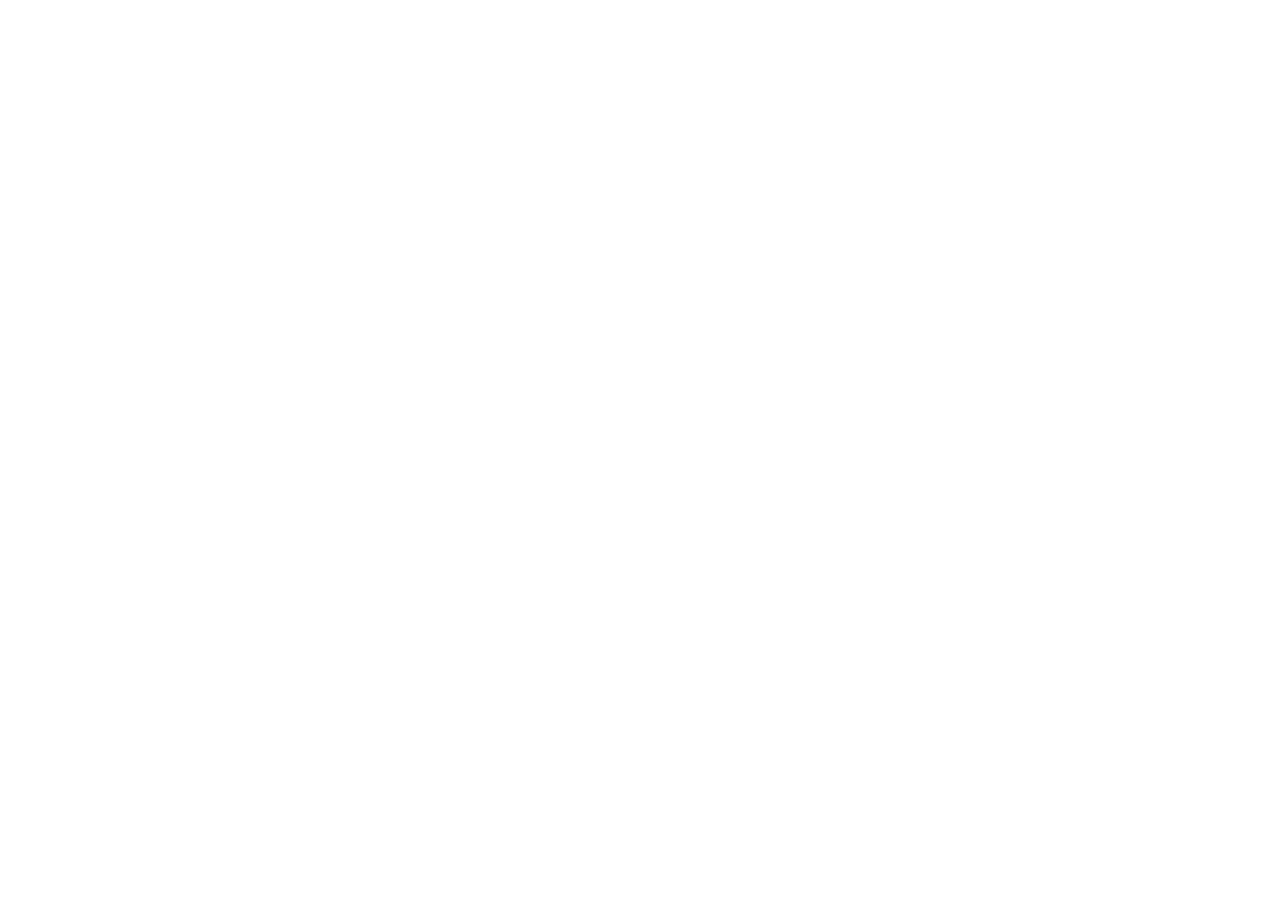
==== contacto.html @ 8f14220b "01Abril2021" ====
<!DOCTYPE html>
<html lang="es">
<head>
    <meta charset="UTF-8">
    <meta http-equiv="X-UA-Compatible" content="IE=edge">
    <meta name="viewport" content="width=device-width, initial-scale=1.0">
    <title>Document</title>
</head>
<body>
    
</body>
</html>
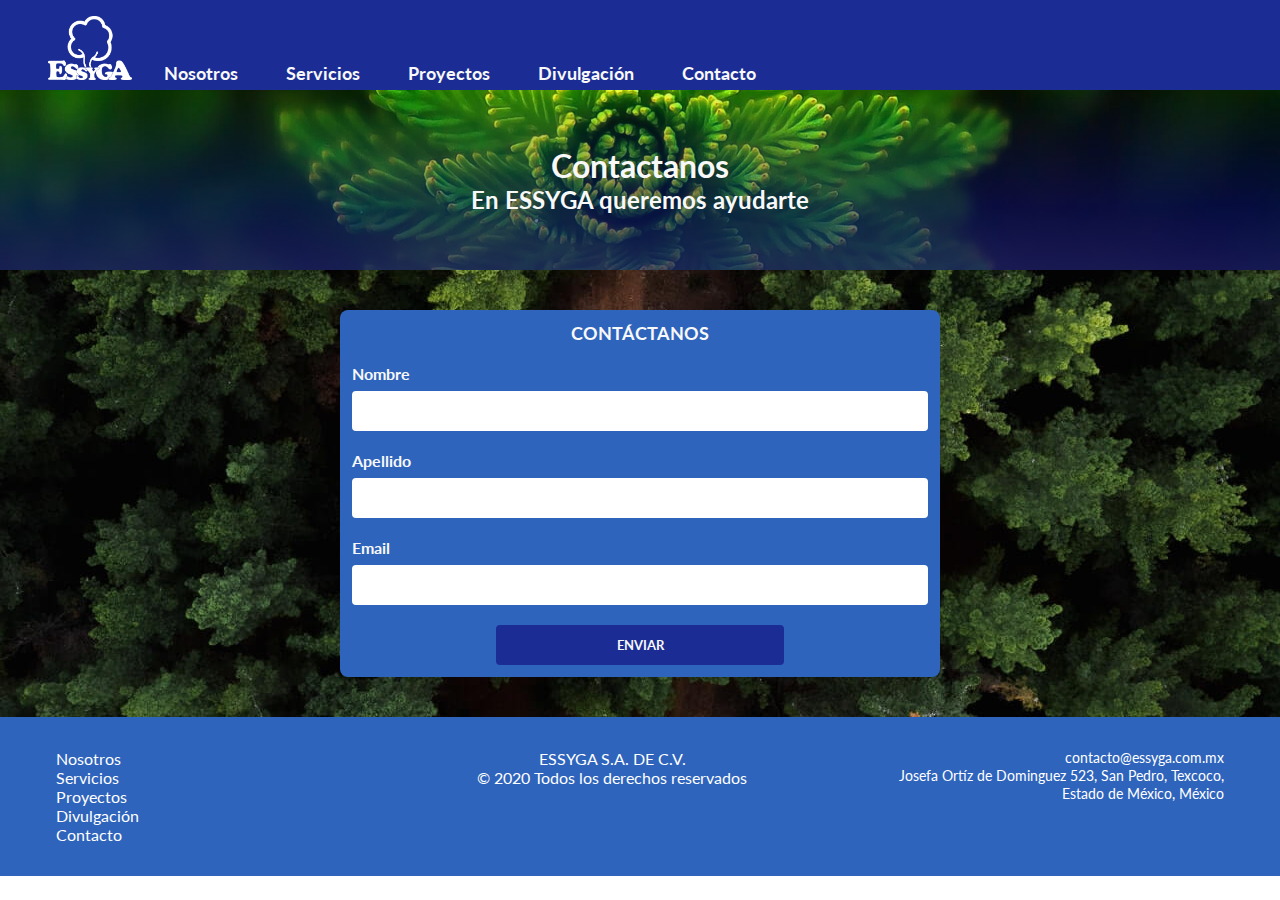
==== commit 4e2e9c10: "6Abril2021_1" ====
--- a/contacto.html
+++ b/contacto.html
@@ -4,9 +4,107 @@
     <meta charset="UTF-8">
     <meta http-equiv="X-UA-Compatible" content="IE=edge">
     <meta name="viewport" content="width=device-width, initial-scale=1.0">
-    <title>Document</title>
+    <link rel="preconnect" href="https://fonts.gstatic.com">
+    <link href="https://fonts.googleapis.com/css2?family=Lato:wght@400;700&display=swap" rel="stylesheet">
+    <link rel="stylesheet" href="styles/styles.css">
+    <link rel="shortcut icon" href="img/logoazul1.jpg" type="image/x-icon">
+    <title>Contacto</title>
 </head>
 <body>
+    <header>
+        <div id="header-content" class="content">
+            <div id="logo-content">
+                <a href="index.html"><img src="img/essygalogo.png" alt="logo_essyga"></a>
+            </div>
+            <div id="menu-btn">Menú
+                <div id="menu-icon">
+                    <span class="lin1"></span>
+                    <span class="lin2"></span>
+                    <span class="lin3"></span>
+                </div>
+            </div>
+            <nav id="menu" class="menu">
+                <a href="nosotros.html">Nosotros</a>
+                <a href="servicios.html">Servicios</a>
+                <a href="proyectos.html">Proyectos</a>
+                <a href="divulgacion.html">Divulgación</a>
+                <a href="contacto.html">Contacto</a>                    
+            </nav>
+        </div>
+    </header>
+    <!-- Img Inicial -->
+    <div class="principal_contacto">
+        <div class="texto_contacto">
+            <h1>Contactanos</h1>
+            <h2>En ESSYGA queremos ayudarte</h2>
+        </div>
+
+    </div>
+    <!-- Sección Contenido -->
+    <div id="contacto" class="background1">
+        <div class="content">
+            <div class="contenido_contacto">
+                <form action="" class="formulario_contacto">
+                    <fieldset>
+                        <legend>Contáctanos</legend>
+
+                        <div class="contenedor_campos">
+                            <div class="campos">
+                                <label for="">Nombre</label>
+                                <input type="text">
+                            </div>
+                            <div class="campos">
+                                <label for="">Apellido</label>
+                                <input type="text">
+                            </div>
+                            <div class="campos">
+                                <label for="">Email</label>
+                                <input type="email" name="" id="">
+                            </div>
+                        </div> <!-- .campos -->
+                        <div>
+                            <input type="submit" value="Enviar" class="btn_formulario">
+                        </div>
+                        
+                    </fieldset>
+                </form>
+            </div>
+
+        </div>
+
+    </div>
+
+    <footer>
+        <div class="content content-footer">
+            <div class="footer-modul temas">
+                <ul>
+                    <li><a href="">Nosotros</a></li>
+                    <li><a href="">Servicios</a></li>
+                    <li><a href="">Proyectos</a></li>
+                    <li><a href="">Divulgación</a></li>
+                    <li><a href="">Contacto</a></li>
+                </ul>
+            </div>
+            <div class="footer-modul copyright">
+                <p>ESSYGA S.A. DE C.V.</p>
+                <p>© 2020 Todos los derechos reservados</p>
+            </div>
+            <div class="footer-modul contacto">
+                <div class="redsocial">
+                    <div class="youtube">
+                        <i class="fab fa-youtube-square"></i>
+                    </div>
+                    <div class="facebook">
+                        <a href="https://es-la.facebook.com/estudiossolucionessustentablesygestionambiental/" target="_blank"><i class="fab fa-facebook-square"></i></a>
+                    </div>
+                </div>
+                <p>contacto@essyga.com.mx</p>
+                <p>Josefa Ortíz de Dominguez 523, San Pedro, Texcoco, Estado de México, México</p>
+            </div>
+        </div>
+
+
+    </footer>
     
 </body>
 </html>--- a/styles/styles.css
+++ b/styles/styles.css
@@ -0,0 +1,999 @@
+:root{
+    --azulClaro: #2E64BC;
+    --azulOscuro: #1B2D95;
+    --verde: #71BC3A;
+    --blanco: #F8F8F8;
+    --negro: #1F1F1F;
+
+}
+
+/* #region Globales*/
+
+*{
+    box-sizing: border-box;
+    font-family: 'Lato', sans-serif;
+    margin: 0;
+    padding: 0;
+}
+
+.content{
+    margin: auto;
+    width: 95%;
+    max-width: 1200px;    
+}
+
+.bold{
+    font-weight: bold;
+}
+
+.blanco{
+    background-color: var(--blanco);
+}
+
+.blancoop{
+    background-color: #f8f8f8dc;
+}
+
+.azulOp{
+    background-color: #1b2d95c0;
+}
+
+.verde{
+    background-color: var(--verde);
+}
+
+.background1{
+    background: url('../img/imgbackground1.jpg');
+    background-position: center;
+    background-repeat: no-repeat;
+    background-size: cover;
+}
+
+.background2{
+    background: url('../img/imgbackground2.jpg');
+    background-position: center;
+    background-repeat: no-repeat;
+    background-size: cover;
+}
+
+.title{
+    padding: 24px 24px;
+    font-size: 32px;
+
+}
+
+/* #endregion */
+
+/* #region header y menu*/
+
+header{
+    background-color: var(--azulOscuro);
+    position: sticky;
+    top: 0;
+    z-index: 10;
+    
+}
+
+#header-content{
+    height: 10vh;
+    display: flex;
+}
+
+#menu-btn{
+    display: none;
+}
+
+#logo-content{
+    width: 100px;
+    padding: 16px 8px;
+}
+
+#logo-content img{
+    width: 100%;
+}
+
+.menu{
+    z-index: 10;
+    display: flex;
+}
+
+.menu a{
+    margin-top: 38px;
+    padding: 24px;
+    color: var(--blanco);
+    font-weight: bold;
+    font-size: 18px;
+    text-decoration: none;
+}
+
+.menu a:hover{
+    background-color: var(--azulClaro);
+}
+
+/* #endregion */
+
+/* #region Carroulse */
+#carrousel{
+    background-repeat: no-repeat;
+    background-position: center;
+    background-size: cover;
+    height: 90vh;
+    position: relative;
+
+}
+
+#carrousel .main_title{
+    background-color: rgba(35, 55, 111, 0.87);
+    color: var(--blanco);
+    text-align: center;
+    font-size: 32px;
+    padding: 40px;
+}
+
+.main_title .title_name{
+    text-transform: uppercase;
+    display: block;
+}
+
+.text-carrousel{
+    background-color:  rgba(35, 55, 111, 0.87);
+    padding: 16px 0;
+    position: absolute;
+    left: 20%;
+    right: 20%;
+    top: 45%;
+    display: none;
+}
+
+
+
+.text-carrousel p{
+    padding: 16px;
+    font-size: 24px;
+    text-align: center;
+    color: var(--blanco);
+}
+
+.active{
+    display: block;
+}
+
+.wave{
+    width: 100%;
+    position: absolute;
+    bottom: 0px;
+}
+
+.btn-car-content{
+    background-color: rgba(165, 42, 42, 0);
+    position: absolute;
+    top: 50%;
+    left: 45%;
+}
+
+.btn-carrousel{
+    background-color: var(--azulOscuro);
+    float: left;
+    width: 36px;
+    height: 36px;
+    border-radius: 18px;
+    margin: 8px;
+    cursor: pointer;
+
+
+}
+
+.btn-carrousel:hover{
+    background-color: var(--verde);
+}
+
+/* #endregion */
+
+/* #region Servicios Inicio */
+#servicios{
+    width: 100%;
+    background: rgb(2,0,36);
+    background: linear-gradient(0deg, rgb(28, 28, 107) 0%, rgba(9,9,121,1) 35%, #327EBF 100%);
+}
+
+.titulos{
+    margin-bottom: 32px;
+    color: #fff;
+    padding: 16px;
+/*     text-align: center; */
+    font-size: 32px;
+    padding-top: 80px;
+}
+
+#cont-servicios{
+    display: flex;
+}
+
+.cont-servicio{
+    width: 32%;
+    border-radius: 8px;
+    background-repeat: no-repeat;
+    background-position: center;
+    background-size: 220%;
+    padding: 16px;
+    margin: 0 8px;
+    margin-bottom: 12px;
+    cursor: pointer;
+    transition: all 0.4s;
+    
+}
+
+.cont-servicio:hover{
+    background-size: 230%;
+    transition: all 0.4s;
+}
+
+#serv1{
+    background-image: url("../img/servicios/servicio5.jpg");    
+}
+
+#serv2{
+    background-image: url("/img/servicios/servicio9.jpg");    
+}
+
+#serv3{
+    background-image: url("../img/servicios/servicio4.jpg");    
+}
+
+
+.cont-servicio h3{
+    background-color: var(--azulClaro);
+    color: var(--blanco);
+    padding: 8px;
+    text-align: center;
+}
+
+.text-servicio{    
+    background-color: var(--azulClaro);
+    padding: 8px;
+    opacity: 0%;
+    transition: all 0.4s;
+}
+
+.text-servicio p{
+    color: var(--blanco);
+    margin-bottom: 6px;
+}
+
+.text-servicio a{
+    text-transform: uppercase;
+    color: var(--blanco);
+}
+
+.mostrartexto{
+    opacity: 100%;
+    transition: all 0.4s;
+}
+/* #endregion */
+
+/* #region Divulgacion Inicio */
+#divulgacion{
+    background: rgb(2,0,36);
+    background: linear-gradient(180deg, rgb(28, 28, 107) 0%, rgba(9,9,121,1) 35%, #327EBF 100%);
+
+
+}
+
+.content-divu-principal{
+    background-color: rgba(0, 128, 0, 0);
+    display: flex;
+}
+
+#img-principal{
+    width: 66.66%;
+    overflow: hidden;
+    padding: 0 16px;
+
+}
+
+/* #img-princial a{
+    width: 100%;
+    margin: auto;
+} */
+
+#img-principal img{
+    width: 100%;
+}
+
+#text-principal{
+    color: #fff;
+    padding: 0 16px;
+    width: 33.33%;
+}
+
+
+
+#text-principal p{
+    margin: 16px 0;
+
+}
+
+#text-principal a{
+    color: #fff;
+}
+
+#divu-secundario{
+    margin-top: 32px;
+    padding: 0 16px;
+    padding-bottom: 48px;
+    display: flex;
+}
+
+.article{
+    background-color: rgba(222, 184, 135, 0);
+}
+
+#segundo-art{
+    margin: 0 16px;
+}
+
+.article img{
+    width: 100%;
+
+}
+
+.article h3, .article p{
+    margin: 8px 0;
+    color: #fff;
+}
+
+.article a{
+    color: #fff;
+}
+
+/* #endregion */
+
+/* #region  Clientes*/
+#clientes{
+    padding: 80px 0;
+    background-color: rgb(248, 248, 250);
+}
+
+.titulo-clientes{
+    text-align: center;
+}
+
+.content-clientes{
+    margin-top: 56px;
+    display: flex;
+    justify-content: center;
+}
+
+.logo-cliente{
+    width: 20%;
+    padding: 0 16px;
+}
+
+.logo-cliente img{
+    width: 100%
+}
+
+/* #endregion */
+
+/* #region Footer*/
+footer{
+    background-color: var(--azulClaro);
+}
+.content-footer{
+    display: flex;
+    padding: 32px 16px;
+    color: #fff;
+}
+
+.footer-modul{
+    width: 33.33%;
+}
+
+.temas ul{
+    list-style: none;
+
+}
+
+
+.temas ul li a{
+    text-decoration: none;
+    color: #fff;
+}
+
+.copyright{
+    margin-right: 56px;
+    text-align: center;
+}
+
+.contacto{
+    text-align: end;
+}
+
+.redsocial{
+    display: flex;
+    justify-content: flex-end;
+    font-size: 32px;
+}
+
+.redsocial a{
+    color: #fff;
+}
+
+.contacto p{
+    font-size: 14px;
+    line-height: 18px;
+}
+
+.facebook{
+    margin-left: 8px;
+}
+
+/* #endregion */
+
+/* #region Nosotros Servicios Proyectos */
+#nosotros-principal{
+    padding-bottom: 40px;
+}
+
+
+.img-principal{
+    margin: 0 18px;
+    position: relative;
+}
+
+.img-principal img{
+    width: 100%;
+}
+
+.content-text{
+    width: 500px;
+    position: absolute;
+    bottom: 40%;
+    left: 40px;
+    color: #fff;
+}
+
+#nosotros-segunda-sec{
+    padding-bottom: 40px;
+}
+
+.content-modulos{
+   display: flex;
+   flex-wrap: wrap;
+
+}
+
+.modulo-tres{
+    width: 33.33%;
+    padding: 0 18px;
+    margin-bottom: 24px;
+}
+
+.cont-img{
+    overflow: hidden;
+    
+}
+
+.modulo-tres img{
+    width: 100%;
+}
+
+.img_link{
+    transform: scale(.95);
+    transition: all 0.3s ease;
+}
+
+.img_link:hover{
+    transform: scale(1);
+}
+
+.modulo-tres h3{
+    padding: 16px 0;
+}
+
+.modulo-tres a{
+    color: var(--azulOscuro);
+}
+
+.modulo-tres a:hover{
+    color: var(--azulClaro);
+}
+
+.modulo-tres p{
+    margin-bottom: 8px;
+}
+
+.text-center{
+    text-align: center;
+}
+
+.text-comp{
+    padding: 0 8px;
+}
+/* #endregion */
+
+/* #region Divulgacion */
+
+#divulgacion-principal{
+    padding-bottom: 40px;
+}
+
+.content-tres-dos{
+    display: flex;
+    padding: 0 16px;
+}
+
+.content-tres-dos .content-tres{
+    width: 66.66%;
+    padding-right: 18px;
+}
+
+.content-tres img{
+    width: 100%;
+}
+
+.content-tres-dos .content-dos{
+    width: 33.33%;
+    padding-left: 18px;
+}
+
+.content-dos h3, .content-dos p, .content-dos a{
+    margin-bottom: 16px;
+}
+
+#articulos{
+    padding-bottom: 40px;
+}
+
+/* #endregion */
+
+/* #region Contacto */
+
+.principal_contacto{
+    background-image: url(../img/essyga1.jpg);
+    background-position: center;
+    background-repeat: no-repeat;
+    background-size: cover;
+}
+
+.principal_contacto .texto_contacto{
+    background: linear-gradient(0deg, rgba(28, 28, 107, 0.76) 0%, rgba(9, 9, 121, 0.5) 35%, #327dbf00 100%);
+    width: 100%;
+    height: 100%;
+    padding: 56px 0;
+    
+}
+
+.texto_contacto h1, .texto_contacto h2{
+    text-align: center;
+    color: var(--blanco);
+}
+
+.contenido_contacto{
+    padding: 40px 24px;
+}
+
+.formulario_contacto{
+    background-color: var(--azulClaro);    
+    width: min(600px, 100%);
+    margin: 0 auto;
+    padding: 12px;
+    border-radius: 8px;
+
+}
+
+.formulario_contacto fieldset{
+    border: none; 
+
+}
+
+.formulario_contacto legend{
+    color: var(--blanco);
+    text-transform: uppercase;
+    font-size: 18px;
+    text-align: center;
+    font-weight: bold;
+    margin-bottom: 20px;
+}
+
+
+.campos{
+    color: var(--blanco);
+    display: block;
+    font-weight: bold;
+    margin-bottom: 12px;
+}
+
+.campos label{
+    display: block;
+    margin-bottom: 8px;
+
+}
+
+.campos input{
+    border: none;
+    width: 100%;
+    padding: 12px;
+    border-radius: 4px;
+    margin-bottom: 8px;
+}
+
+.formulario_contacto .btn_formulario{
+    border: none;
+    display: block;
+    background-color: var(--azulOscuro);
+    color: var(--blanco);
+    padding: 12px;
+    border-radius: 4px;
+    width: 50%;
+    cursor: pointer;
+    text-transform: uppercase;
+    font-weight: bold;
+    margin: auto;
+
+
+}
+
+/* #endregion */
+
+
+
+
+@media screen and (max-width:1024px){
+    #header-content{
+        height: auto;
+    }
+    .menu a{
+        padding: 24px 16px;
+
+    }
+
+    .text-carrousel{
+        left: 8%;
+        right: 8%;
+    }
+
+
+}
+
+@media screen and (max-width:800px){
+    #cont-servicios{
+        flex-wrap: wrap;
+    }
+    .cont-servicio{
+        width: 45%;
+    }
+}
+
+@media screen and (max-width:768px){
+    #header-content{
+        justify-content: space-between;
+        height: 80px;
+        padding: 8px;
+          
+    }
+
+    #logo-content{
+        width: 88px;
+        padding: 0;
+        padding-left: 8px;
+    }
+
+    #menu-btn{
+        display: flex;
+        padding-top: 40px;
+        background-color: rgba(7, 9, 146, 0);
+        color: #fff;
+        font-size: 20px;
+        font-weight: bold;
+        cursor: pointer ;
+
+    }
+
+    #menu-icon{
+        position: relative;
+        width: 30px;
+        height: 30px;
+        margin-left: 8px;
+
+    }
+    
+    #menu-icon .lin1,.lin2,.lin3{
+        position: absolute;
+        width: 30px;
+        height: 4px;        
+        border-radius: 4px;
+        background-color: #fff;
+    }
+
+    .lin1{
+        top: 0px;
+        transition: all 0.4s ease;
+    }
+
+    .close1{
+        transform: rotate(140deg);
+        top: 10px;
+        transition: all 0.4s ease;
+
+    }
+
+    .lin2{
+        top: 8px;
+        transition: all 0.4s ease;
+    }
+
+    .close2{
+        opacity: 0;
+        transition: all 0.4s ease;
+    }
+
+    .lin3{
+        top: 16px;
+        transition: all 0.4s ease;
+    }
+
+    .close3{
+        transform: rotate(-140deg);
+        top: 10px;
+         transition: all 0.4s ease;
+    }
+
+    .menu{
+        width: 100%;
+        position: absolute;
+        top: 80px;
+        left: -100%;
+        background-color: rgb(19, 42, 116);
+        transition: all 0.4s;
+    }
+
+    .menu{
+        flex-direction: column;        
+    }
+
+    .menu a{
+        margin-top: 0;
+        padding: 20px;
+    }
+    
+
+    .mostrar{
+        left: 0;
+        transition: all 0.4s;
+    }
+
+
+
+    /* Nosotros */
+
+   
+
+    .img-principal{
+        position: static;
+    }
+    
+    .content-text{
+        position: static;
+        width: auto;
+        padding: 16px;
+        background-color: rgb(184, 184, 184);
+
+    }
+    .content-text h2{
+        font-size: 22px;
+    }
+
+    .content-text p{
+        font-size: 14px;
+    }
+
+    .modulo-tres{
+        width: 50%;
+    }
+
+    /* Divulgacion */
+
+    .content-tres-dos{
+        display: flex;
+        flex-direction: column;
+        padding: 0 16px;
+    }
+
+    .content-tres-dos .content-tres{
+        width: 100%;
+        padding: 0;
+    }
+
+    .content-tres-dos .content-dos{
+        width: 100%;
+        padding: 16px 0;
+    }
+
+    .content-dos h3, .content-dos p, .content-dos a{
+        margin-bottom: 16px;
+    }
+
+    #articulos{
+        padding-bottom: 40px;
+    }
+
+
+}
+    
+
+
+@media screen and (max-width: 570px){
+    .content{
+        width: 100%;
+    }
+
+    .title{
+        font-size: 24px;
+        padding: 16px;
+    }
+
+    #menu-btn{
+        padding-right: 16px;
+    }
+
+    #carrousel{
+        height: 82vh;
+    }
+
+    #carrousel .main_title{
+        font-size: 24px;
+        padding: 24px;
+    }
+
+    .text-carrousel{
+        width: auto;
+        height: auto;
+        top: 35%;
+        left: 10%;
+        right: 10%;
+    }
+
+    .text-carrousel p{
+        text-align: center;
+        font-size: 18px;
+    }
+
+    .btn-car-content{
+        top: 45%;
+        left: 58%;
+    }
+
+    .btn-carrousel{
+        width: 30px;
+        height: 30px;
+        border-radius: 15px;
+        margin: 4px;
+    }
+
+    .titulos{
+        margin-bottom: 0;
+        padding: 16px;
+        padding-top: 48px;
+    }
+
+    #cont-servicios{
+        margin: 0;
+        justify-content: center;
+        flex-wrap: wrap;
+    }
+
+    .cont-servicio{
+        margin: 16px;
+        overflow: hidden;
+        width: 100%;
+        background-size: 180%;
+
+    }
+
+    .text-servicio{
+        height: 0px;
+        transition: all 0.4s;
+    }
+
+    .mostrartexto{
+        height: auto;
+        transition: all 0.4s;
+    }
+
+    .cont-servicio h3{
+        margin-top: 8px;
+    }
+
+    .content-divu-principal{
+        flex-direction: column;
+
+    }
+
+    #img-principal{
+        width: 100%;
+    }
+
+    #text-principal{        
+        width: 100%;
+        padding: 16px;
+    }
+
+    #divu-secundario{
+        flex-direction: column;
+        margin-top: 0px;
+        padding-bottom: 40px;
+    }
+
+    .article{
+        margin-top: 16px;
+    }
+
+    
+    .article p{
+        display: none;
+    }
+
+    #segundo-art{
+        margin: 0;
+        margin-top: 16px;
+    }
+
+    #clientes{
+        padding-top: 40px;
+        padding-bottom: 40px;
+    }
+
+    .content-clientes{
+        margin-top: 16px;
+    }
+    .logo-cliente{
+        width: 25%;
+        padding: 0 8px;
+    }
+
+    .content-footer{
+        flex-direction: column;
+    }
+
+    .footer-modul{
+        width: 100%;
+        margin-bottom: 24px;
+    }
+
+    .temas{
+        text-align: center;
+    }
+
+    .copyright{
+        text-align: center;
+    }
+    
+    .contacto{
+        text-align: center;
+    }
+
+    .redsocial{
+        justify-content: center;
+    }
+
+    /* Nosotros */
+    
+    .img-principal{
+        margin: 0;
+    }
+
+    .content-text h2{
+        font-size: 20px;
+    }
+
+    .content-text p{
+        font-size: 14px;
+    }
+
+    .modulo-tres{
+        width: 100%;
+    }
+
+
+}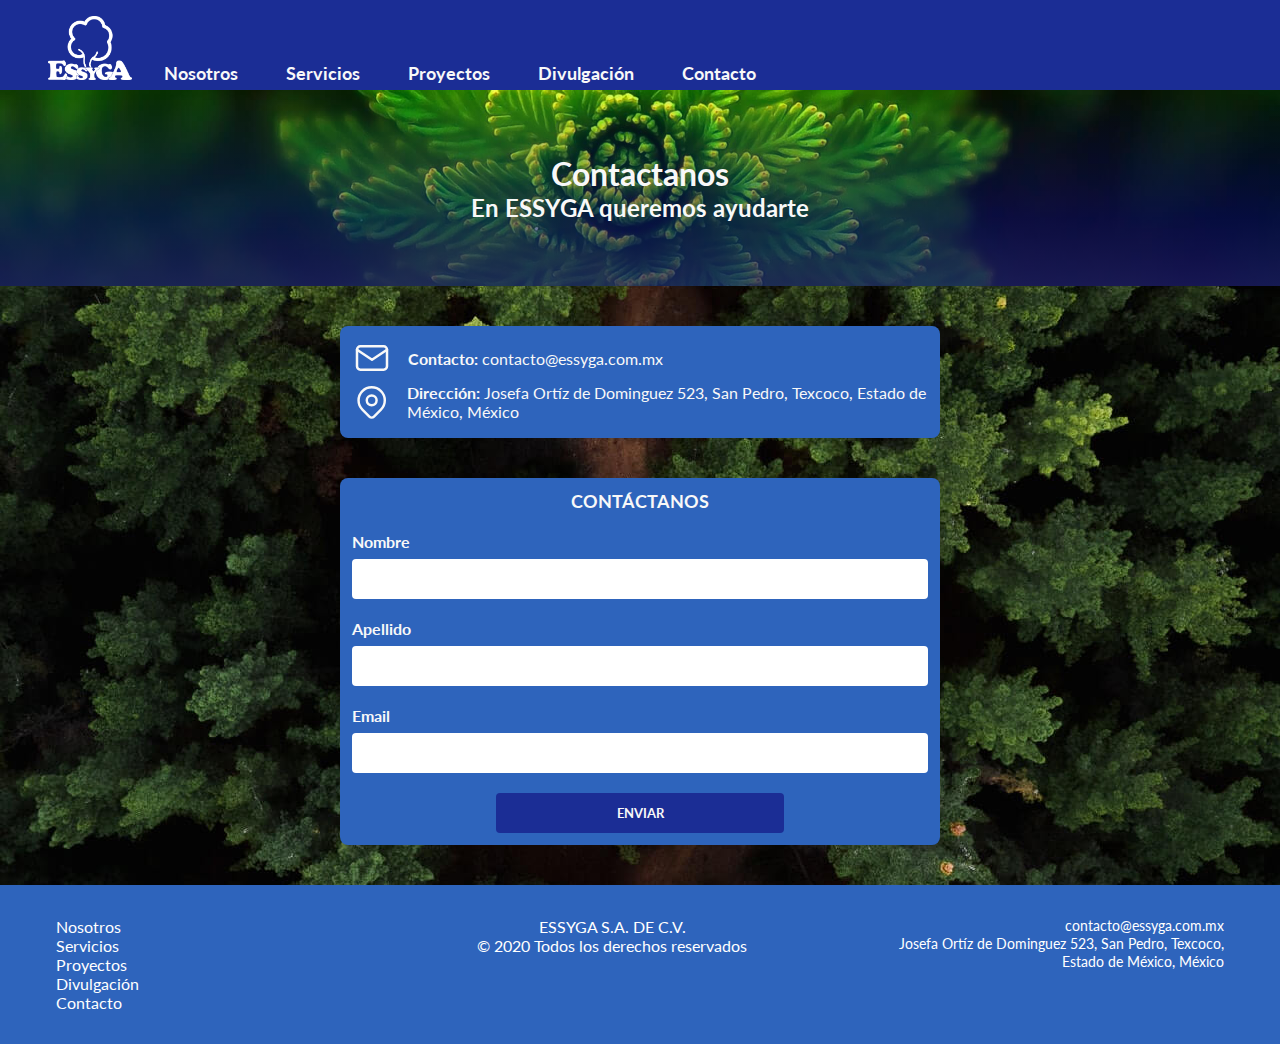
==== commit be073579: "6Abril2021" ====
--- a/contacto.html
+++ b/contacto.html
@@ -43,7 +43,27 @@
     <!-- Sección Contenido -->
     <div id="contacto" class="background1">
         <div class="content">
-            <div class="contenido_contacto">
+            <div class="contenedor_datos">
+                <div class="contenido_datos">
+                    <div class="datos">
+                        <svg xmlns="http://www.w3.org/2000/svg" class="icon icon-tabler icon-tabler-mail" width="40" height="40" viewBox="0 0 24 24" stroke-width="1.5" stroke="#F8F8F8" fill="none" stroke-linecap="round" stroke-linejoin="round">
+                            <path stroke="none" d="M0 0h24v24H0z" fill="none"/>
+                            <rect x="3" y="5" width="18" height="14" rx="2" />
+                            <polyline points="3 7 12 13 21 7" />
+                        </svg>
+                        <p><span class="bold">Contacto: </span>contacto@essyga.com.mx</p>
+                    </div>
+                    <div class="datos">
+                        <svg xmlns="http://www.w3.org/2000/svg" class="icon icon-tabler icon-tabler-map-pin" width="48" height="48" viewBox="0 0 24 24" stroke-width="1.5" stroke="#F8F8F8" fill="none" stroke-linecap="round" stroke-linejoin="round">
+                            <path stroke="none" d="M0 0h24v24H0z" fill="none"/>
+                            <circle cx="12" cy="11" r="3" />
+                            <path d="M17.657 16.657l-4.243 4.243a2 2 0 0 1 -2.827 0l-4.244 -4.243a8 8 0 1 1 11.314 0z" />
+                        </svg>
+                        <p><span class="bold">Dirección: </span>Josefa Ortíz de Dominguez 523, San Pedro, Texcoco, Estado de México, México</p>
+                    </div>
+                </div>
+            </div>
+            <div class="contenedor_formulario">
                 <form action="" class="formulario_contacto">
                     <fieldset>
                         <legend>Contáctanos</legend>
@@ -51,15 +71,15 @@
                         <div class="contenedor_campos">
                             <div class="campos">
                                 <label for="">Nombre</label>
-                                <input type="text">
+                                <input type="text" name="nombre">
                             </div>
                             <div class="campos">
                                 <label for="">Apellido</label>
-                                <input type="text">
+                                <input type="text" name="apellido">
                             </div>
                             <div class="campos">
                                 <label for="">Email</label>
-                                <input type="email" name="" id="">
+                                <input type="email" name="email" id="">
                             </div>
                         </div> <!-- .campos -->
                         <div>
--- a/styles/styles.css
+++ b/styles/styles.css
@@ -560,7 +560,7 @@
     background: linear-gradient(0deg, rgba(28, 28, 107, 0.76) 0%, rgba(9, 9, 121, 0.5) 35%, #327dbf00 100%);
     width: 100%;
     height: 100%;
-    padding: 56px 0;
+    padding: 64px 0;
     
 }
 
@@ -569,7 +569,30 @@
     color: var(--blanco);
 }
 
-.contenido_contacto{
+.contenedor_datos{
+    padding: 40px 24px;
+    padding-bottom: 0;
+}
+
+.contenido_datos{
+    background-color: var(--azulClaro);
+    padding: 12px;
+    width: min(600px, 100%);
+    margin: 0 auto;
+    border-radius: 8px;
+    color: var(--blanco);
+}
+
+.contenido_datos .datos{
+    display: flex;
+    align-items: center;
+}
+
+.datos p{
+    margin-left: 16px;
+}
+
+.contenedor_formulario{
     padding: 40px 24px;
 }
 
@@ -995,5 +1018,21 @@
         width: 100%;
     }
 
+    /* Contacto */
+
+    .contenido_datos .datos{
+        flex-direction: column;
+
+    }
+    .datos p{
+        margin: 8px auto;
+        text-align: center;
+    }
+
+    .datos span{
+        display: block;
+
+    }
+
 
 }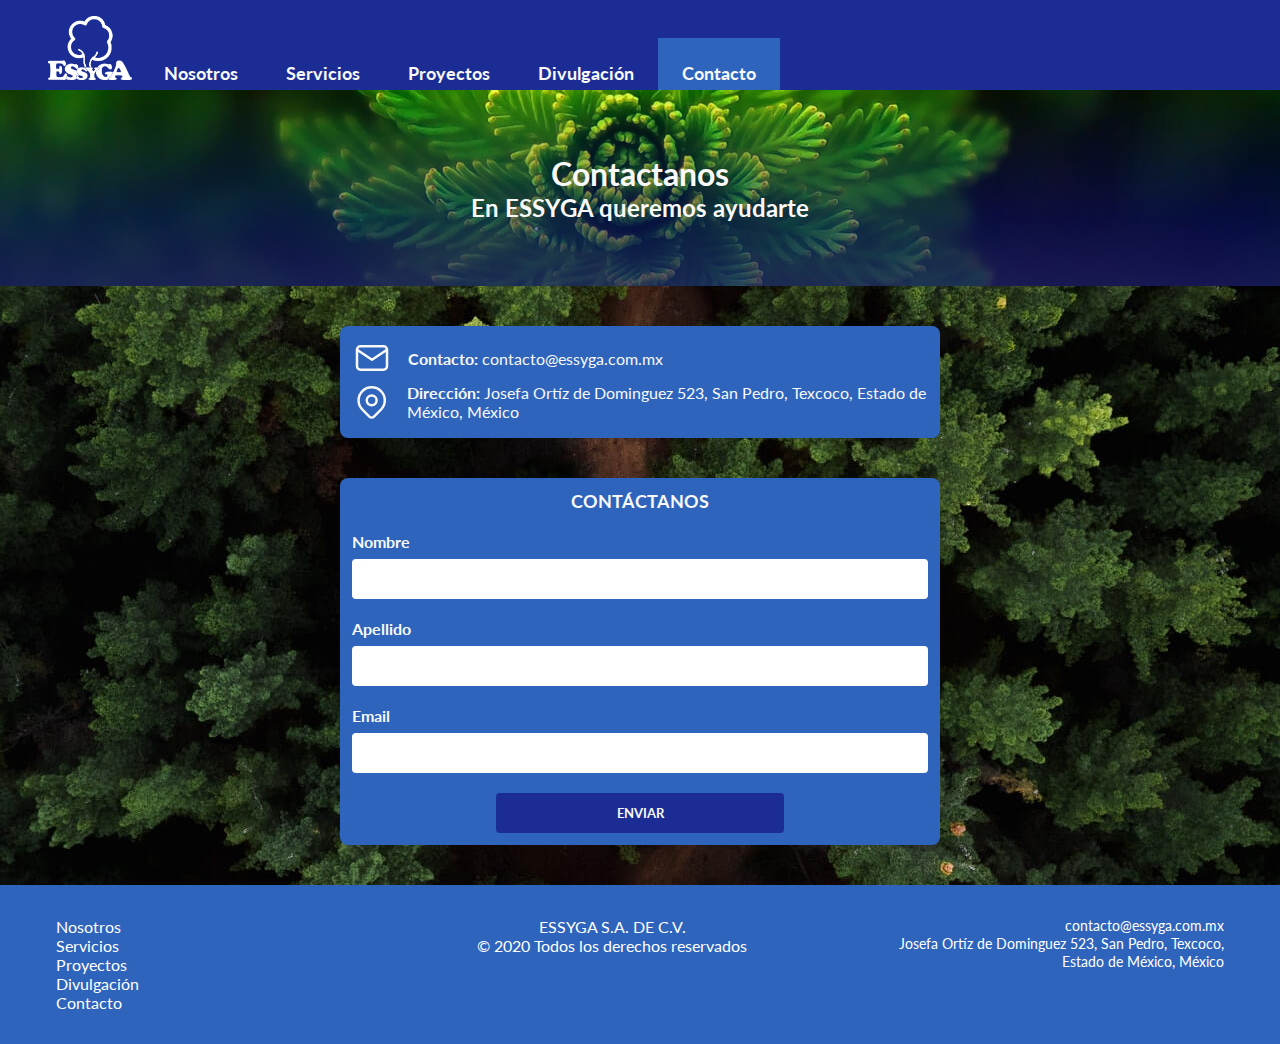
==== commit 645ca682: "13Abril2021" ====
--- a/contacto.html
+++ b/contacto.html
@@ -28,7 +28,7 @@
                 <a href="servicios.html">Servicios</a>
                 <a href="proyectos.html">Proyectos</a>
                 <a href="divulgacion.html">Divulgación</a>
-                <a href="contacto.html">Contacto</a>                    
+                <a href="contacto.html" class="active">Contacto</a>                    
             </nav>
         </div>
     </header>
@@ -51,7 +51,7 @@
                             <rect x="3" y="5" width="18" height="14" rx="2" />
                             <polyline points="3 7 12 13 21 7" />
                         </svg>
-                        <p><span class="bold">Contacto: </span>contacto@essyga.com.mx</p>
+                        <p><span class="campo_texto bold">Contacto: </span>contacto@essyga.com.mx</p>
                     </div>
                     <div class="datos">
                         <svg xmlns="http://www.w3.org/2000/svg" class="icon icon-tabler icon-tabler-map-pin" width="48" height="48" viewBox="0 0 24 24" stroke-width="1.5" stroke="#F8F8F8" fill="none" stroke-linecap="round" stroke-linejoin="round">
@@ -59,7 +59,7 @@
                             <circle cx="12" cy="11" r="3" />
                             <path d="M17.657 16.657l-4.243 4.243a2 2 0 0 1 -2.827 0l-4.244 -4.243a8 8 0 1 1 11.314 0z" />
                         </svg>
-                        <p><span class="bold">Dirección: </span>Josefa Ortíz de Dominguez 523, San Pedro, Texcoco, Estado de México, México</p>
+                        <p><span class="campo_texto bold">Dirección: </span>Josefa Ortíz de Dominguez 523, San Pedro, Texcoco, Estado de México, México</p>
                     </div>
                 </div>
             </div>
@@ -125,6 +125,6 @@
 
 
     </footer>
-    
+    <script src="javascript/menu.js"></script>
 </body>
 </html>--- a/styles/styles.css
+++ b/styles/styles.css
@@ -106,7 +106,7 @@
     text-decoration: none;
 }
 
-.menu a:hover{
+.menu a:hover, .menu a.active{
     background-color: var(--azulClaro);
 }
 
@@ -233,7 +233,7 @@
 }
 
 #serv2{
-    background-image: url("/img/servicios/servicio9.jpg");    
+    background-image: url("../img/servicios/servicio9.jpg");    
 }
 
 #serv3{
@@ -450,7 +450,7 @@
     position: absolute;
     bottom: 40%;
     left: 40px;
-    color: #fff;
+    color: var(--blanco);
 }
 
 #nosotros-segunda-sec{
@@ -479,12 +479,12 @@
 }
 
 .img_link{
-    transform: scale(.95);
+    transform: scale(1);
     transition: all 0.3s ease;
 }
 
 .img_link:hover{
-    transform: scale(1);
+    transform: scale(1.1);
 }
 
 .modulo-tres h3{
@@ -1029,7 +1029,7 @@
         text-align: center;
     }
 
-    .datos span{
+    .datos .campo_texto{
         display: block;
 
     }
